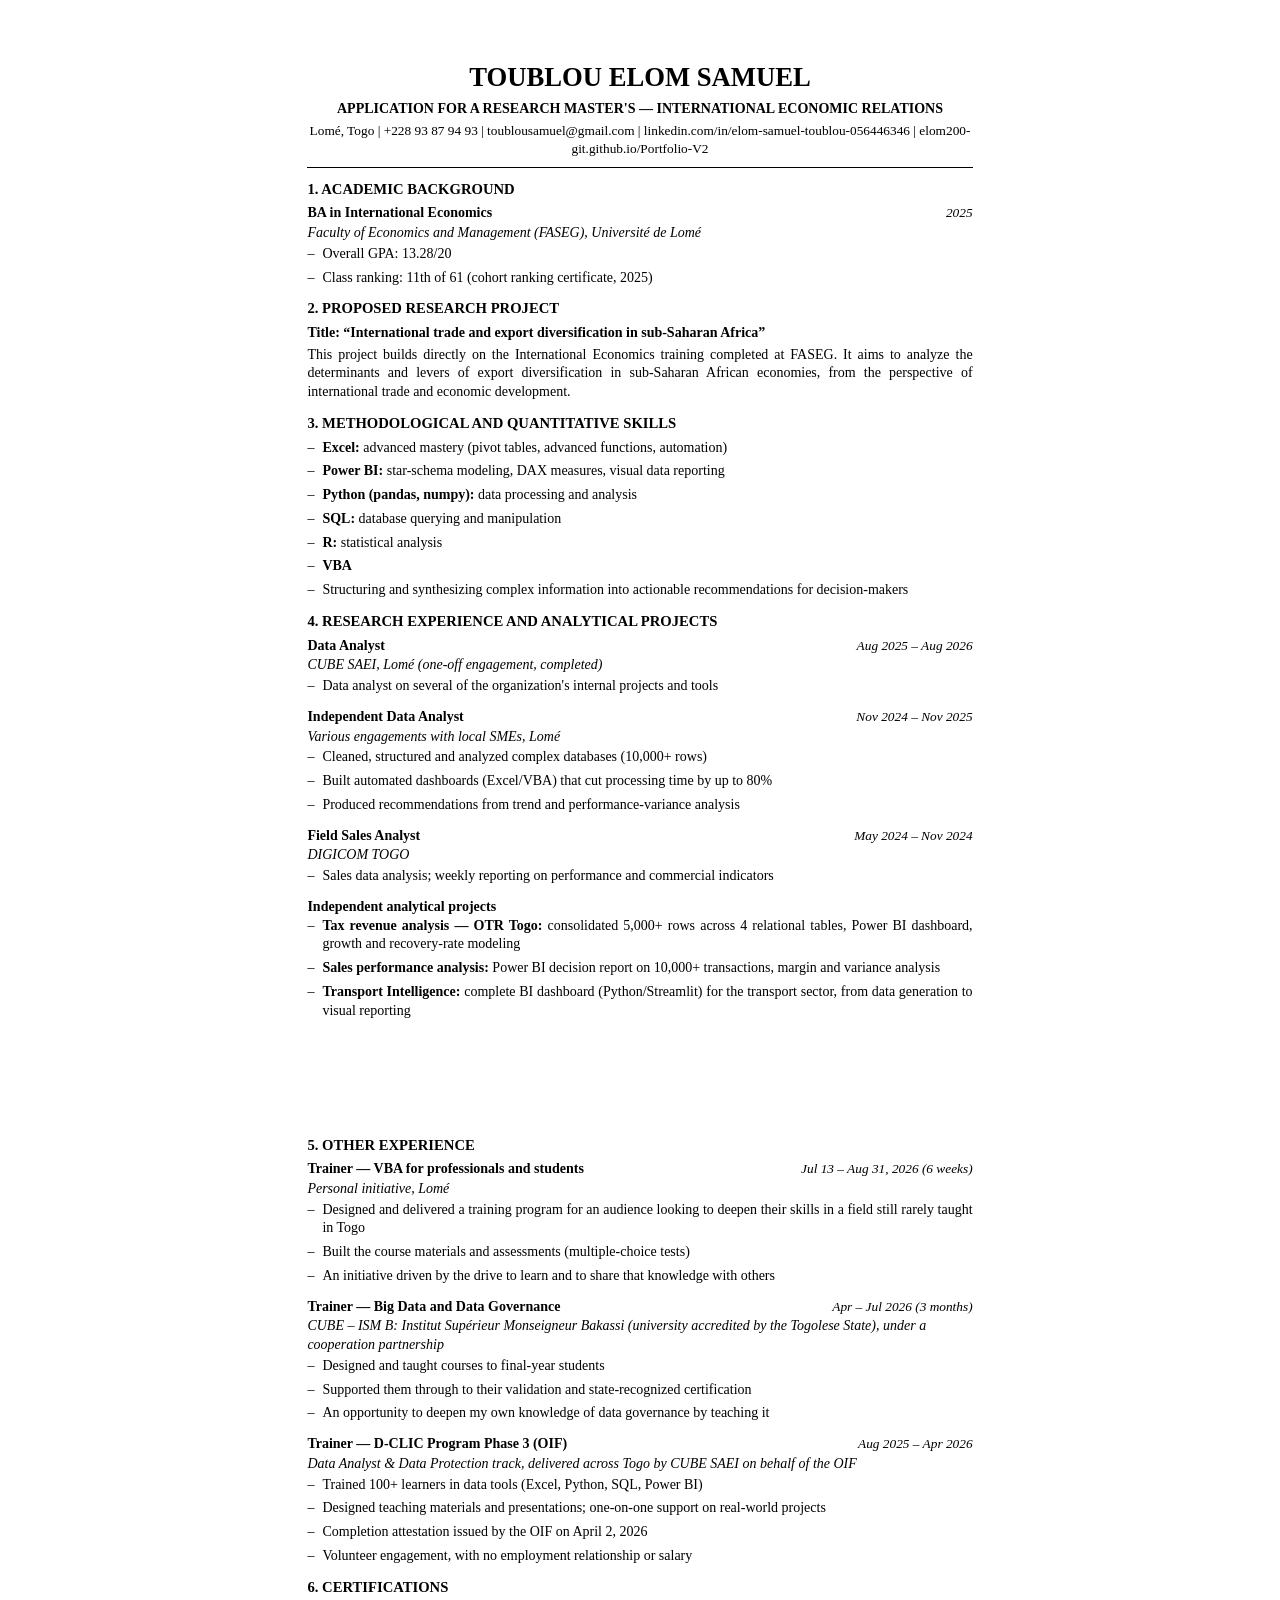
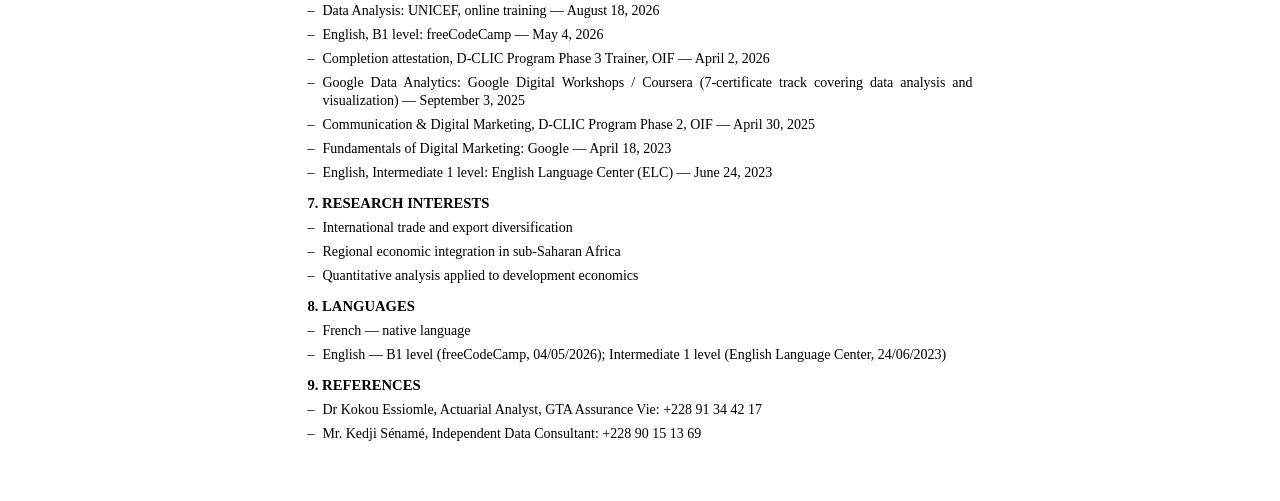
==== assets/documents/cv/Elom_Toublou_CV_Academic_EN.html @ 915f251d "docs: English CVs — professional & academic (print-ready PDF + HTML sources)" ====
<!DOCTYPE html>
<html lang="en">
<head>
<meta charset="UTF-8">
<title>Elom Toublou — Academic CV</title>
<style>
  @page { size: A4; margin: 0; }
  * { margin: 0; padding: 0; box-sizing: border-box; }
  body {
    font-family: "Times New Roman", Times, serif;
    font-size: 10.5pt; color: #000; line-height: 1.34;
    width: 210mm; margin: 0 auto; background: #fff;
  }
  .page { padding: 16mm 17mm 14mm 17mm; }
  .page + .page { page-break-before: always; padding-top: 12mm; }

  h1.name { font-size: 20pt; font-weight: bold; text-transform: uppercase; text-align: center; }
  .headline { text-align: center; font-size: 10.5pt; font-weight: bold; margin: 4px 0 3px; }
  .contact { text-align: center; font-size: 10pt; }
  .contact a { color: #0563c1; text-decoration: none; }
  hr.sep { border: none; border-top: 1.2pt solid #000; margin: 9px 0 11px; }

  h2 { font-size: 11pt; font-weight: bold; margin: 12px 0 5px; }

  ul.d { list-style: none; }
  ul.d > li { padding-left: 15px; position: relative; margin-bottom: 5px; text-align: justify; }
  ul.d > li::before { content: "–"; position: absolute; left: 0; }

  .entry { margin-bottom: 12px; }
  .entry-line { display: flex; justify-content: space-between; align-items: baseline; }
  .entry-title { font-weight: bold; }
  .entry-dates { font-size: 10pt; font-style: italic; white-space: nowrap; padding-left: 12px; }
  .entry-org { font-style: italic; margin: 1px 0 2px; }
  .note { font-size: 9.5pt; font-style: italic; }

  .indent { padding-left: 15px; }

  .two { display: flex; justify-content: space-between; }
</style>
</head>
<body>
<div class="page">

  <h1 class="name">Toublou Elom Samuel</h1>
  <p class="headline">APPLICATION FOR A RESEARCH MASTER'S — INTERNATIONAL ECONOMIC RELATIONS</p>
  <p class="contact">Lomé, Togo | +228 93 87 94 93 | toublousamuel@gmail.com | linkedin.com/in/elom-samuel-toublou-056446346 | elom200-git.github.io/Portfolio-V2</p>
  <hr class="sep">

  <h2>1. ACADEMIC BACKGROUND</h2>
  <div class="entry">
    <div class="entry-line">
      <span class="entry-title">BA in International Economics</span>
      <span class="entry-dates">2025</span>
    </div>
    <p class="entry-org">Faculty of Economics and Management (FASEG), Université de Lomé</p>
    <ul class="d">
      <li>Overall GPA: 13.28/20</li>
      <li>Class ranking: 11th of 61 (cohort ranking certificate, 2025)</li>
    </ul>
  </div>

  <h2>2. PROPOSED RESEARCH PROJECT</h2>
  <p><strong>Title: “International trade and export diversification in sub-Saharan Africa”</strong></p>
  <p style="text-align:justify; margin-top:3px">This project builds directly on the International Economics training completed at FASEG. It aims to analyze the determinants and levers of export diversification in sub-Saharan African economies, from the perspective of international trade and economic development.</p>

  <h2>3. METHODOLOGICAL AND QUANTITATIVE SKILLS</h2>
  <ul class="d">
    <li><strong>Excel:</strong> advanced mastery (pivot tables, advanced functions, automation)</li>
    <li><strong>Power BI:</strong> star-schema modeling, DAX measures, visual data reporting</li>
    <li><strong>Python (pandas, numpy):</strong> data processing and analysis</li>
    <li><strong>SQL:</strong> database querying and manipulation</li>
    <li><strong>R:</strong> statistical analysis</li>
    <li><strong>VBA</strong></li>
    <li>Structuring and synthesizing complex information into actionable recommendations for decision-makers</li>
  </ul>

  <h2>4. RESEARCH EXPERIENCE AND ANALYTICAL PROJECTS</h2>

  <div class="entry">
    <div class="entry-line">
      <span class="entry-title">Data Analyst</span>
      <span class="entry-dates">Aug 2025 – Aug 2026</span>
    </div>
    <p class="entry-org">CUBE SAEI, Lomé (one-off engagement, completed)</p>
    <ul class="d">
      <li>Data analyst on several of the organization's internal projects and tools</li>
    </ul>
  </div>

  <div class="entry">
    <div class="entry-line">
      <span class="entry-title">Independent Data Analyst</span>
      <span class="entry-dates">Nov 2024 – Nov 2025</span>
    </div>
    <p class="entry-org">Various engagements with local SMEs, Lomé</p>
    <ul class="d">
      <li>Cleaned, structured and analyzed complex databases (10,000+ rows)</li>
      <li>Built automated dashboards (Excel/VBA) that cut processing time by up to 80%</li>
      <li>Produced recommendations from trend and performance-variance analysis</li>
    </ul>
  </div>

  <div class="entry">
    <div class="entry-line">
      <span class="entry-title">Field Sales Analyst</span>
      <span class="entry-dates">May 2024 – Nov 2024</span>
    </div>
    <p class="entry-org">DIGICOM TOGO</p>
    <ul class="d">
      <li>Sales data analysis; weekly reporting on performance and commercial indicators</li>
    </ul>
  </div>

  <p style="margin-top:6px"><strong>Independent analytical projects</strong></p>
  <ul class="d">
    <li><strong>Tax revenue analysis — OTR Togo:</strong> consolidated 5,000+ rows across 4 relational tables, Power BI dashboard, growth and recovery-rate modeling</li>
    <li><strong>Sales performance analysis:</strong> Power BI decision report on 10,000+ transactions, margin and variance analysis</li>
    <li><strong>Transport Intelligence:</strong> complete BI dashboard (Python/Streamlit) for the transport sector, from data generation to visual reporting</li>
  </ul>

</div>
<div class="page">

  <h2>5. OTHER EXPERIENCE</h2>

  <div class="entry">
    <div class="entry-line">
      <span class="entry-title">Trainer — VBA for professionals and students</span>
      <span class="entry-dates">Jul 13 – Aug 31, 2026 (6 weeks)</span>
    </div>
    <p class="entry-org">Personal initiative, Lomé</p>
    <ul class="d">
      <li>Designed and delivered a training program for an audience looking to deepen their skills in a field still rarely taught in Togo</li>
      <li>Built the course materials and assessments (multiple-choice tests)</li>
      <li>An initiative driven by the drive to learn and to share that knowledge with others</li>
    </ul>
  </div>

  <div class="entry">
    <div class="entry-line">
      <span class="entry-title">Trainer — Big Data and Data Governance</span>
      <span class="entry-dates">Apr – Jul 2026 (3 months)</span>
    </div>
    <p class="entry-org">CUBE – ISM B: Institut Supérieur Monseigneur Bakassi (university accredited by the Togolese State), under a cooperation partnership</p>
    <ul class="d">
      <li>Designed and taught courses to final-year students</li>
      <li>Supported them through to their validation and state-recognized certification</li>
      <li>An opportunity to deepen my own knowledge of data governance by teaching it</li>
    </ul>
  </div>

  <div class="entry">
    <div class="entry-line">
      <span class="entry-title">Trainer — D-CLIC Program Phase 3 (OIF)</span>
      <span class="entry-dates">Aug 2025 – Apr 2026</span>
    </div>
    <p class="entry-org">Data Analyst &amp; Data Protection track, delivered across Togo by CUBE SAEI on behalf of the OIF</p>
    <ul class="d">
      <li>Trained 100+ learners in data tools (Excel, Python, SQL, Power BI)</li>
      <li>Designed teaching materials and presentations; one-on-one support on real-world projects</li>
      <li>Completion attestation issued by the OIF on April 2, 2026</li>
      <li>Volunteer engagement, with no employment relationship or salary</li>
    </ul>
  </div>

  <h2>6. CERTIFICATIONS</h2>
  <ul class="d">
    <li>Data Analysis: UNICEF, online training — August 18, 2026</li>
    <li>English, B1 level: freeCodeCamp — May 4, 2026</li>
    <li>Completion attestation, D-CLIC Program Phase 3 Trainer, OIF — April 2, 2026</li>
    <li>Google Data Analytics: Google Digital Workshops / Coursera (7-certificate track covering data analysis and visualization) — September 3, 2025</li>
    <li>Communication &amp; Digital Marketing, D-CLIC Program Phase 2, OIF — April 30, 2025</li>
    <li>Fundamentals of Digital Marketing: Google — April 18, 2023</li>
    <li>English, Intermediate 1 level: English Language Center (ELC) — June 24, 2023</li>
  </ul>

  <h2>7. RESEARCH INTERESTS</h2>
  <ul class="d">
    <li>International trade and export diversification</li>
    <li>Regional economic integration in sub-Saharan Africa</li>
    <li>Quantitative analysis applied to development economics</li>
  </ul>

  <h2>8. LANGUAGES</h2>
  <ul class="d">
    <li>French — native language</li>
    <li>English — B1 level (freeCodeCamp, 04/05/2026); Intermediate 1 level (English Language Center, 24/06/2023)</li>
  </ul>

  <h2>9. REFERENCES</h2>
  <ul class="d">
    <li>Dr Kokou Essiomle, Actuarial Analyst, GTA Assurance Vie: +228 91 34 42 17</li>
    <li>Mr. Kedji Sénamé, Independent Data Consultant: +228 90 15 13 69</li>
  </ul>

</div>
</body>
</html>
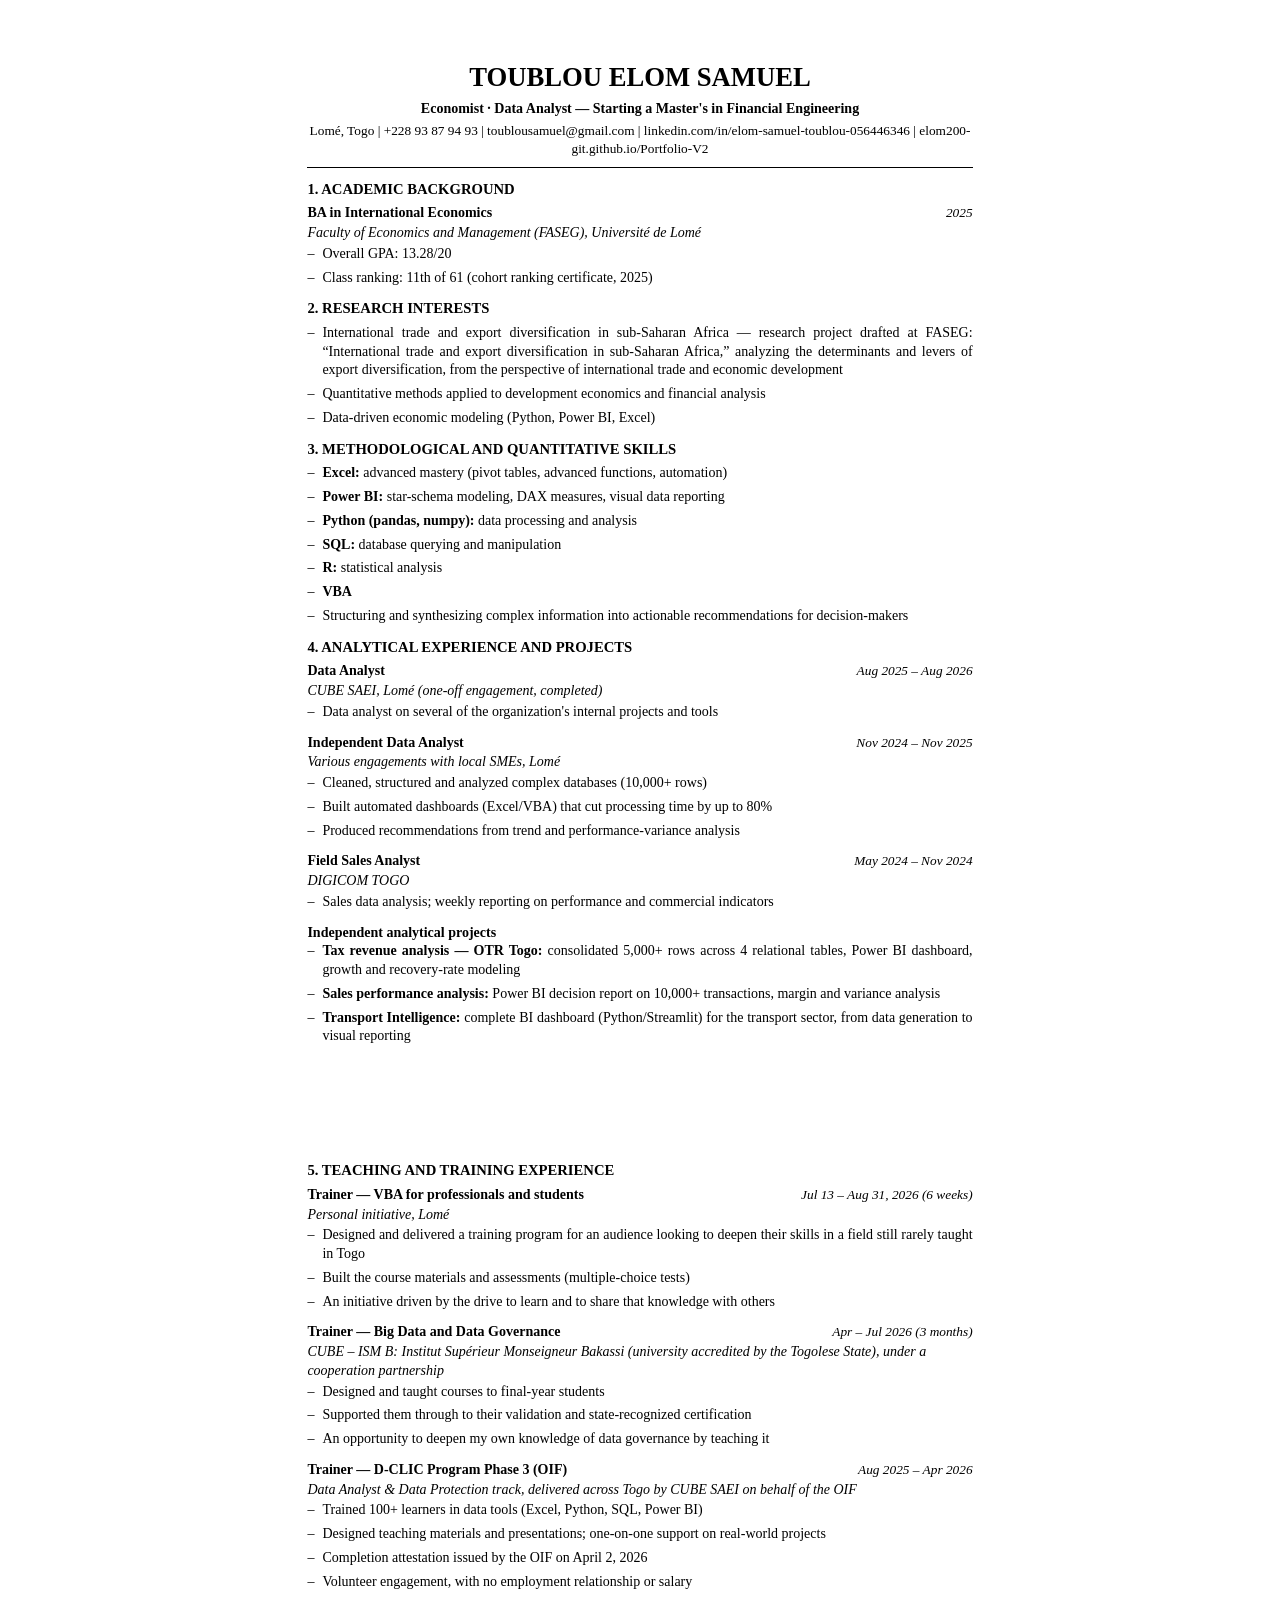
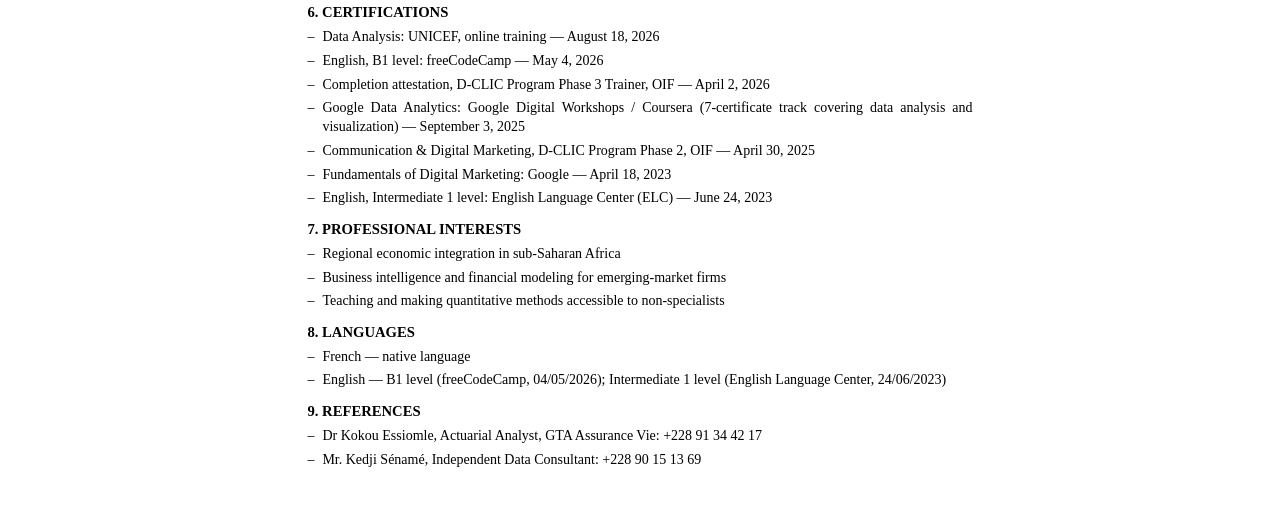
==== commit 8c9fad7b: "docs(cv): neutralize positioning — competency-based summaries replacing role-specific objectives" ====
--- a/assets/documents/cv/Elom_Toublou_CV_Academic_EN.html
+++ b/assets/documents/cv/Elom_Toublou_CV_Academic_EN.html
@@ -1,4 +1,4 @@
-<!DOCTYPE html>
+﻿<!DOCTYPE html>
 <html lang="en">
 <head>
 <meta charset="UTF-8">
@@ -42,7 +42,7 @@
 <div class="page">
 
   <h1 class="name">Toublou Elom Samuel</h1>
-  <p class="headline">APPLICATION FOR A RESEARCH MASTER'S — INTERNATIONAL ECONOMIC RELATIONS</p>
+  <p class="headline">Economist · Data Analyst — Starting a Master's in Financial Engineering</p>
   <p class="contact">Lomé, Togo | +228 93 87 94 93 | toublousamuel@gmail.com | linkedin.com/in/elom-samuel-toublou-056446346 | elom200-git.github.io/Portfolio-V2</p>
   <hr class="sep">
 
@@ -59,9 +59,12 @@
     </ul>
   </div>
 
-  <h2>2. PROPOSED RESEARCH PROJECT</h2>
-  <p><strong>Title: “International trade and export diversification in sub-Saharan Africa”</strong></p>
-  <p style="text-align:justify; margin-top:3px">This project builds directly on the International Economics training completed at FASEG. It aims to analyze the determinants and levers of export diversification in sub-Saharan African economies, from the perspective of international trade and economic development.</p>
+  <h2>2. RESEARCH INTERESTS</h2>
+  <ul class="d">
+    <li>International trade and export diversification in sub-Saharan Africa — research project drafted at FASEG: “International trade and export diversification in sub-Saharan Africa,” analyzing the determinants and levers of export diversification, from the perspective of international trade and economic development</li>
+    <li>Quantitative methods applied to development economics and financial analysis</li>
+    <li>Data-driven economic modeling (Python, Power BI, Excel)</li>
+  </ul>
 
   <h2>3. METHODOLOGICAL AND QUANTITATIVE SKILLS</h2>
   <ul class="d">
@@ -74,7 +77,7 @@
     <li>Structuring and synthesizing complex information into actionable recommendations for decision-makers</li>
   </ul>
 
-  <h2>4. RESEARCH EXPERIENCE AND ANALYTICAL PROJECTS</h2>
+  <h2>4. ANALYTICAL EXPERIENCE AND PROJECTS</h2>
 
   <div class="entry">
     <div class="entry-line">
@@ -121,7 +124,7 @@
 </div>
 <div class="page">
 
-  <h2>5. OTHER EXPERIENCE</h2>
+  <h2>5. TEACHING AND TRAINING EXPERIENCE</h2>
 
   <div class="entry">
     <div class="entry-line">
@@ -174,11 +177,11 @@
     <li>English, Intermediate 1 level: English Language Center (ELC) — June 24, 2023</li>
   </ul>
 
-  <h2>7. RESEARCH INTERESTS</h2>
-  <ul class="d">
-    <li>International trade and export diversification</li>
+  <h2>7. PROFESSIONAL INTERESTS</h2>
+  <ul class="d">
     <li>Regional economic integration in sub-Saharan Africa</li>
-    <li>Quantitative analysis applied to development economics</li>
+    <li>Business intelligence and financial modeling for emerging-market firms</li>
+    <li>Teaching and making quantitative methods accessible to non-specialists</li>
   </ul>
 
   <h2>8. LANGUAGES</h2>
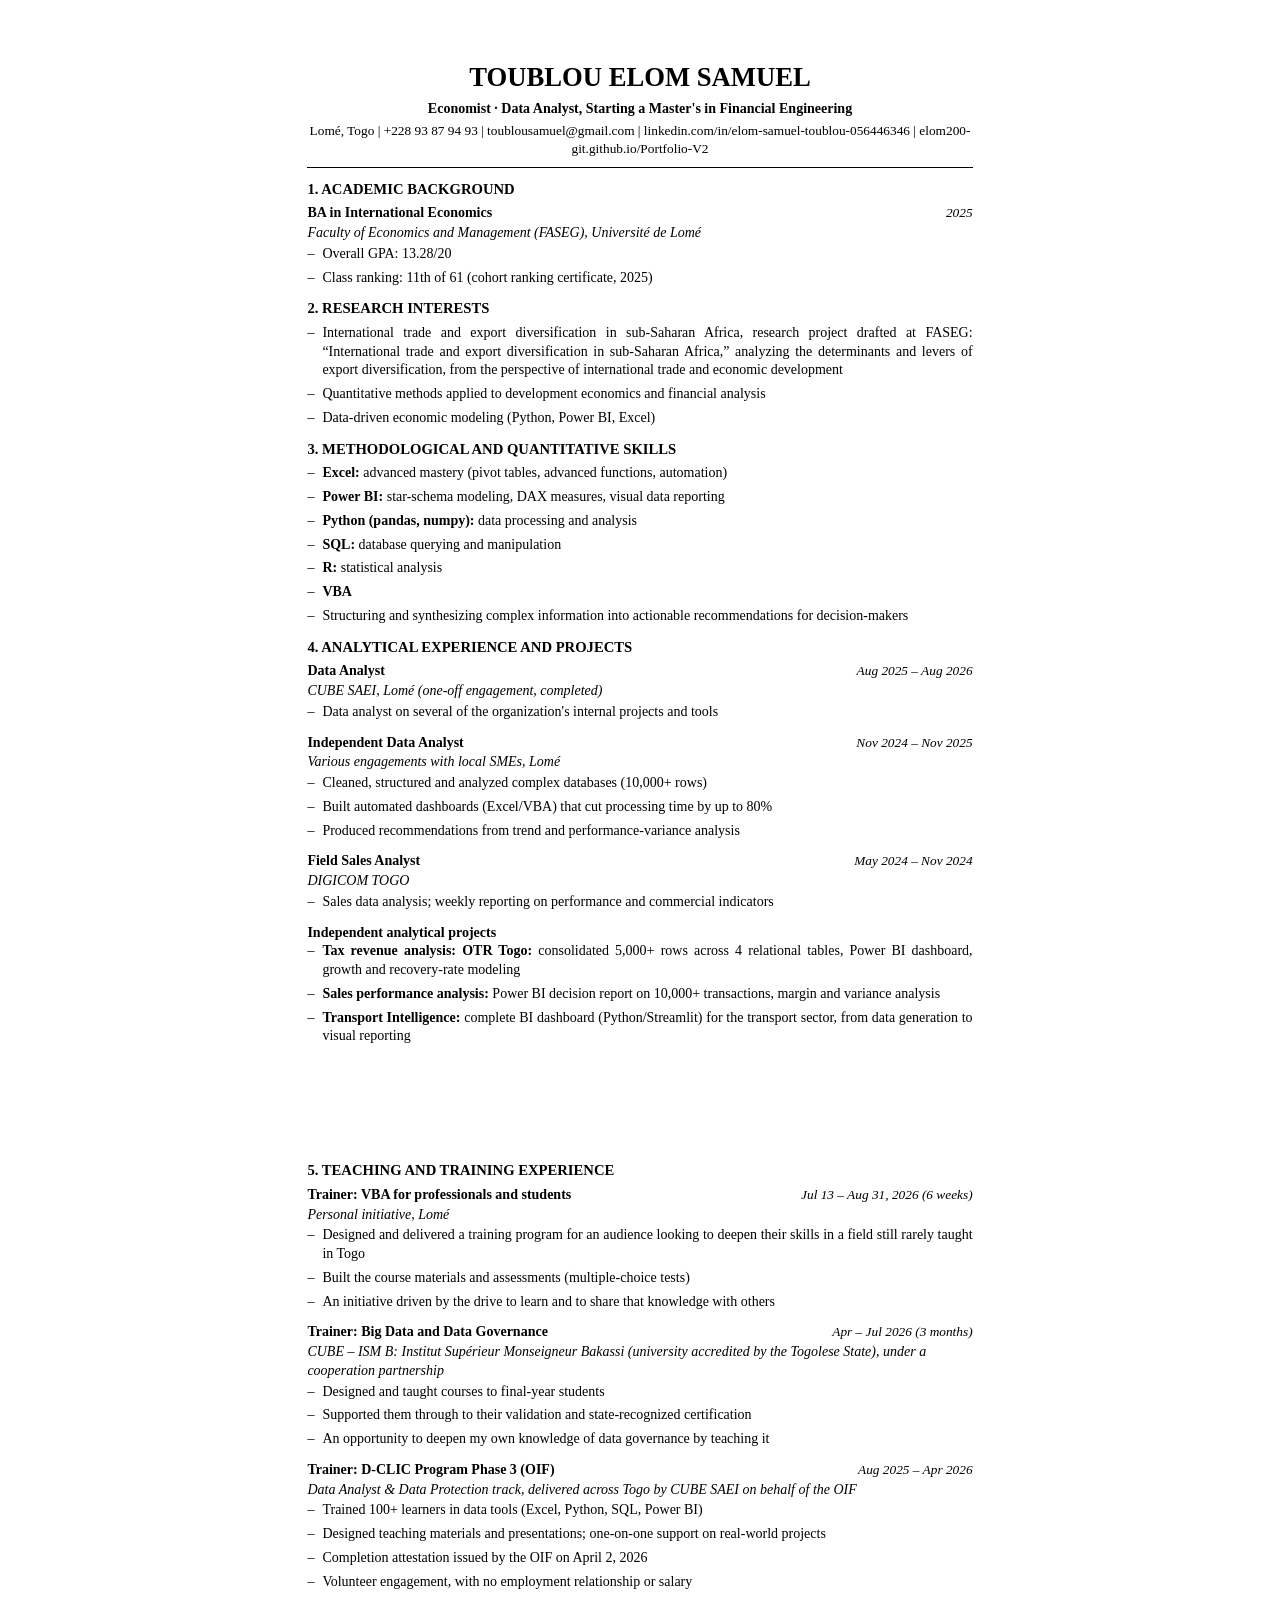
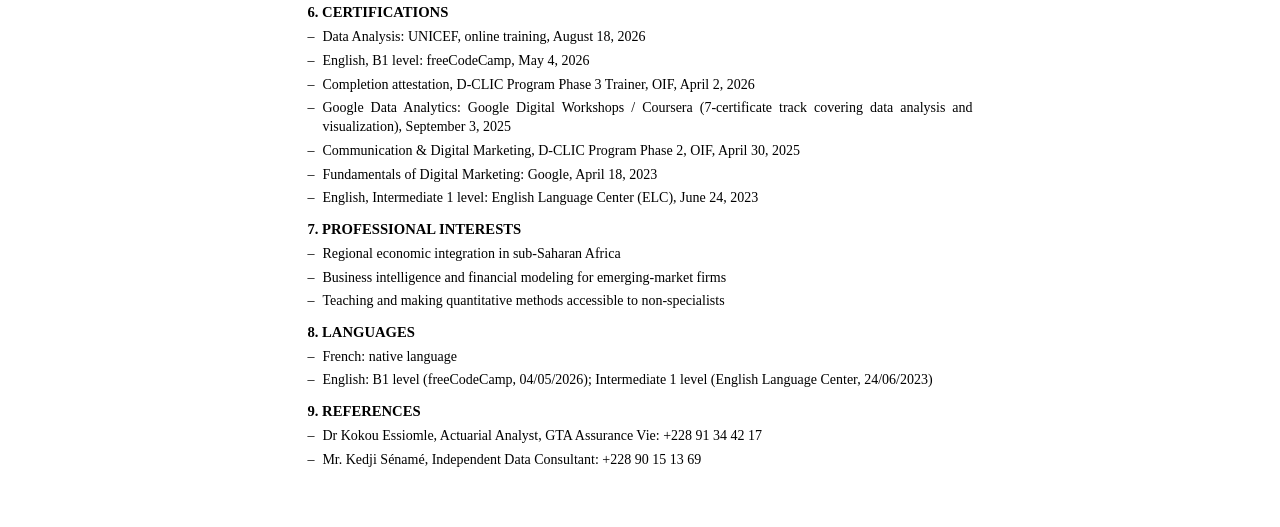
==== commit b60fbe5f: "feat: complete admin back-office, serverless analytics, and dynamic CV synchronization from DOCX" ====
--- a/assets/documents/cv/Elom_Toublou_CV_Academic_EN.html
+++ b/assets/documents/cv/Elom_Toublou_CV_Academic_EN.html
@@ -2,7 +2,7 @@
 <html lang="en">
 <head>
 <meta charset="UTF-8">
-<title>Elom Toublou — Academic CV</title>
+<title>Elom Toublou - Academic CV</title>
 <style>
   @page { size: A4; margin: 0; }
   * { margin: 0; padding: 0; box-sizing: border-box; }
@@ -42,7 +42,7 @@
 <div class="page">
 
   <h1 class="name">Toublou Elom Samuel</h1>
-  <p class="headline">Economist · Data Analyst — Starting a Master's in Financial Engineering</p>
+  <p class="headline">Economist · Data Analyst, Starting a Master's in Financial Engineering</p>
   <p class="contact">Lomé, Togo | +228 93 87 94 93 | toublousamuel@gmail.com | linkedin.com/in/elom-samuel-toublou-056446346 | elom200-git.github.io/Portfolio-V2</p>
   <hr class="sep">
 
@@ -61,7 +61,7 @@
 
   <h2>2. RESEARCH INTERESTS</h2>
   <ul class="d">
-    <li>International trade and export diversification in sub-Saharan Africa — research project drafted at FASEG: “International trade and export diversification in sub-Saharan Africa,” analyzing the determinants and levers of export diversification, from the perspective of international trade and economic development</li>
+    <li>International trade and export diversification in sub-Saharan Africa, research project drafted at FASEG: “International trade and export diversification in sub-Saharan Africa,” analyzing the determinants and levers of export diversification, from the perspective of international trade and economic development</li>
     <li>Quantitative methods applied to development economics and financial analysis</li>
     <li>Data-driven economic modeling (Python, Power BI, Excel)</li>
   </ul>
@@ -116,7 +116,7 @@
 
   <p style="margin-top:6px"><strong>Independent analytical projects</strong></p>
   <ul class="d">
-    <li><strong>Tax revenue analysis — OTR Togo:</strong> consolidated 5,000+ rows across 4 relational tables, Power BI dashboard, growth and recovery-rate modeling</li>
+    <li><strong>Tax revenue analysis: OTR Togo:</strong> consolidated 5,000+ rows across 4 relational tables, Power BI dashboard, growth and recovery-rate modeling</li>
     <li><strong>Sales performance analysis:</strong> Power BI decision report on 10,000+ transactions, margin and variance analysis</li>
     <li><strong>Transport Intelligence:</strong> complete BI dashboard (Python/Streamlit) for the transport sector, from data generation to visual reporting</li>
   </ul>
@@ -128,7 +128,7 @@
 
   <div class="entry">
     <div class="entry-line">
-      <span class="entry-title">Trainer — VBA for professionals and students</span>
+      <span class="entry-title">Trainer: VBA for professionals and students</span>
       <span class="entry-dates">Jul 13 – Aug 31, 2026 (6 weeks)</span>
     </div>
     <p class="entry-org">Personal initiative, Lomé</p>
@@ -141,7 +141,7 @@
 
   <div class="entry">
     <div class="entry-line">
-      <span class="entry-title">Trainer — Big Data and Data Governance</span>
+      <span class="entry-title">Trainer: Big Data and Data Governance</span>
       <span class="entry-dates">Apr – Jul 2026 (3 months)</span>
     </div>
     <p class="entry-org">CUBE – ISM B: Institut Supérieur Monseigneur Bakassi (university accredited by the Togolese State), under a cooperation partnership</p>
@@ -154,7 +154,7 @@
 
   <div class="entry">
     <div class="entry-line">
-      <span class="entry-title">Trainer — D-CLIC Program Phase 3 (OIF)</span>
+      <span class="entry-title">Trainer: D-CLIC Program Phase 3 (OIF)</span>
       <span class="entry-dates">Aug 2025 – Apr 2026</span>
     </div>
     <p class="entry-org">Data Analyst &amp; Data Protection track, delivered across Togo by CUBE SAEI on behalf of the OIF</p>
@@ -168,13 +168,13 @@
 
   <h2>6. CERTIFICATIONS</h2>
   <ul class="d">
-    <li>Data Analysis: UNICEF, online training — August 18, 2026</li>
-    <li>English, B1 level: freeCodeCamp — May 4, 2026</li>
-    <li>Completion attestation, D-CLIC Program Phase 3 Trainer, OIF — April 2, 2026</li>
-    <li>Google Data Analytics: Google Digital Workshops / Coursera (7-certificate track covering data analysis and visualization) — September 3, 2025</li>
-    <li>Communication &amp; Digital Marketing, D-CLIC Program Phase 2, OIF — April 30, 2025</li>
-    <li>Fundamentals of Digital Marketing: Google — April 18, 2023</li>
-    <li>English, Intermediate 1 level: English Language Center (ELC) — June 24, 2023</li>
+    <li>Data Analysis: UNICEF, online training, August 18, 2026</li>
+    <li>English, B1 level: freeCodeCamp, May 4, 2026</li>
+    <li>Completion attestation, D-CLIC Program Phase 3 Trainer, OIF, April 2, 2026</li>
+    <li>Google Data Analytics: Google Digital Workshops / Coursera (7-certificate track covering data analysis and visualization), September 3, 2025</li>
+    <li>Communication &amp; Digital Marketing, D-CLIC Program Phase 2, OIF, April 30, 2025</li>
+    <li>Fundamentals of Digital Marketing: Google, April 18, 2023</li>
+    <li>English, Intermediate 1 level: English Language Center (ELC), June 24, 2023</li>
   </ul>
 
   <h2>7. PROFESSIONAL INTERESTS</h2>
@@ -186,8 +186,8 @@
 
   <h2>8. LANGUAGES</h2>
   <ul class="d">
-    <li>French — native language</li>
-    <li>English — B1 level (freeCodeCamp, 04/05/2026); Intermediate 1 level (English Language Center, 24/06/2023)</li>
+    <li>French: native language</li>
+    <li>English: B1 level (freeCodeCamp, 04/05/2026); Intermediate 1 level (English Language Center, 24/06/2023)</li>
   </ul>
 
   <h2>9. REFERENCES</h2>
